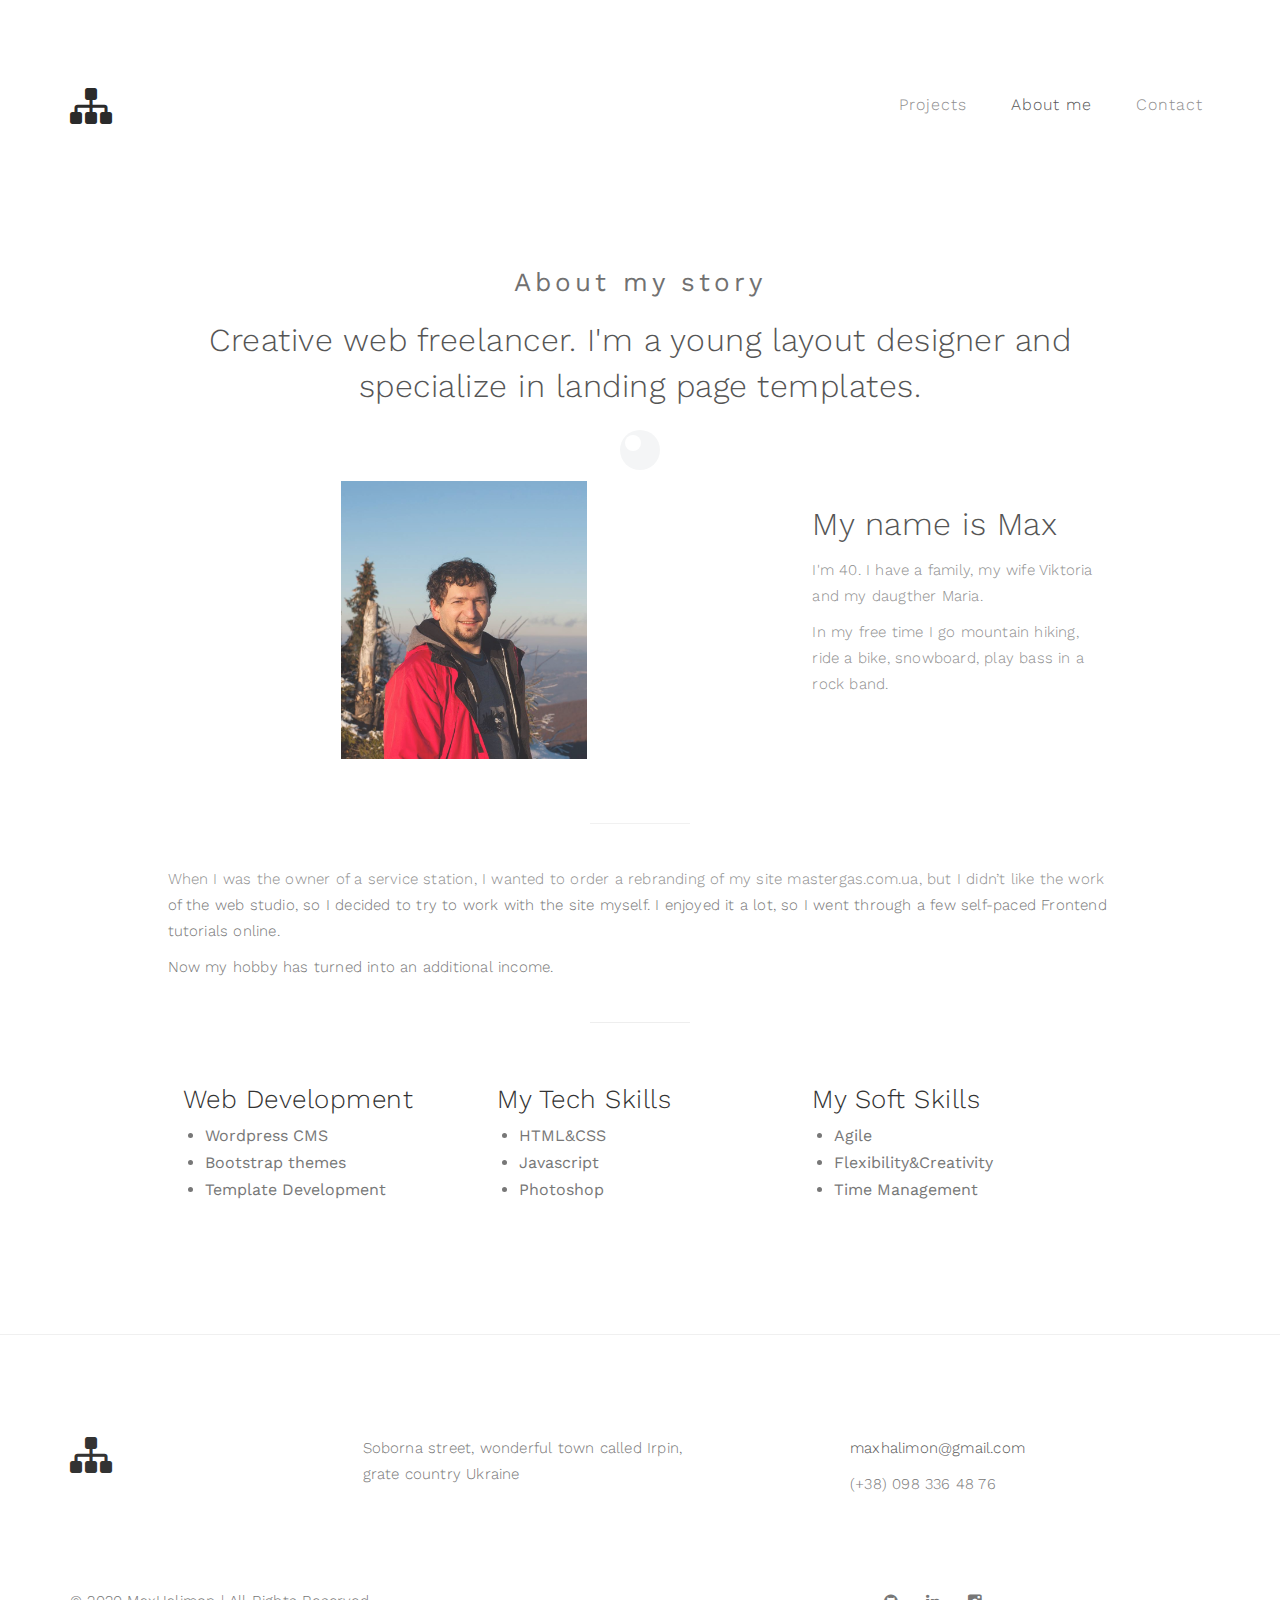
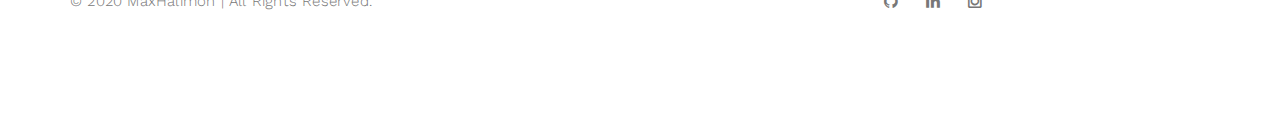
==== about.html @ 809ed5f3 "Add files via upload" ====
<!DOCTYPE html>
<html lang="en">
<head>

<meta charset="UTF-8">
<meta http-equiv="X-UA-Compatible" content="IE=Edge">
<meta name="description" content="">
<meta name="keywords" content="">
<meta name="author" content="">
<meta name="viewport" content="width=device-width, initial-scale=1, maximum-scale=1">

<title>MaxHalimon - Portfolio</title>

<link rel="shortcut icon" href="images/favicon.png" type="image/png">
<link rel="stylesheet" href="css/bootstrap.min.css">
<link rel="stylesheet" href="css/font-awesome.min.css">

<!-- Main css -->
<link rel="stylesheet" href="css/style.css">
<link href="https://fonts.googleapis.com/css?family=Work+Sans:300,400,700" rel="stylesheet">

</head>
<body>

<!-- PRE LOADER -->

<div class="preloader">
     <div class="sk-spinner sk-spinner-wordpress">
          <span class="sk-inner-circle"></span>
     </div>
</div>

<!-- Navigation section  -->

<div class="navbar navbar-default navbar-static-top" role="navigation">
     <div class="container">

          <div class="navbar-header">
               <button class="navbar-toggle" data-toggle="collapse" data-target=".navbar-collapse">
                    <span class="icon icon-bar"></span>
                    <span class="icon icon-bar"></span>
                    <span class="icon icon-bar"></span>
               </button>
               <a href="index.html" class="navbar-brand"><i class="fa fa-sitemap"></i></a>
          </div>
          <div class="collapse navbar-collapse">
               <ul class="nav navbar-nav navbar-right">
                    <li><a href="index.html">Projects</a></li>
                    <li class="active"><a href="about.html">About me</a></li>
                    <!--<li><a href="blog.html">Blog</a></li>-->
                    <li><a href="contact.html">Contact</a></li>
               </ul>
          </div>

  </div>
</div>


<!-- About Section -->

<section id="about">
     <div class="container">
          <div class="row">

               <div class="col-md-offset-1 col-md-10 col-sm-12">
                    <div class="section-title">
                         <h3>About my story</h3>
                         <h2>Creative web freelancer. I'm a young layout designer and specialize in landing page templates.</h2>
                    </div>

                    <div class="col-md-8 col-sm-12">
                         <img src="images/about-image.jpg" class="img-responsive" alt="About">
                    </div>

                    <div class="col-md-4 col-sm-12">
                         <h2>My name is Max</h2>
                         <p>I'm 40. I have a family, my wife Viktoria and my daugther Maria.</p>
                         <p>In my free time I go mountain hiking, ride a bike, snowboard, play bass in a rock band.</p>
                    </div>

                    <div class="clearfix"></div>

                     <hr>

                    <p>When I was the owner of a service station, I wanted to order a rebranding of my site mastergas.com.ua, but I didn’t like the work of the web studio, so I decided to try to work with the site myself. I enjoyed it a lot, so I went through a few self-paced Frontend tutorials online.</p>
                    <p>Now my hobby has turned into an additional income.</p>

                    <hr>

                    <div class="col-md-4 col-sm-6">
                         <h3>Web Development</h3>
                         <ul>
                             <!-- <li>Online Shopping Site</li> -->
                              <li>Wordpress CMS</li>
                              <li>Bootstrap themes</li>
                              <li>Template Development</li>
                         </ul>
                    </div>

                    <div class="col-md-4 col-sm-6">
                         <h3>My Tech Skills</h3>
                         <ul>
                              <li>HTML&CSS</li>
                              <li>Javascript</li>
                              <li>Photoshop</li>
                         </ul>
                    </div>

                    <div class="col-md-4 col-sm-6">
                         <h3>My Soft Skills</h3>
                         <ul>
                              <li>Agile</li>
                              <li>Flexibility&Creativity</li>
                              <li>Time Management</li>
                         </ul>
                    </div>
               </div>

          </div>
     </div>
</section>

<!-- Footer Section -->

<footer>
     <div class="container">
          <div class="row">

               <div class="col-md-3 col-sm-3">
                    <i class="fa fa-sitemap"></i>
               </div>

               <div class="col-md-4 col-sm-4">
                    <p>Soborna street, wonderful town called Irpin, grate country Ukraine</p>
               </div>

               <div class="col-md-offset-1 col-md-4 col-sm-offset-1 col-sm-3">
                    <p><a href="mailto:maxhalimon@gmail.com">maxhalimon@gmail.com</a></p>
                    <p>(+38) 098 336 48 76</p>
               </div>

               <div class="clearfix col-md-12 col-sm-12">
                    <hr>
               </div>

               <div class="col-md-6 col-sm-6">
                    <div class="footer-copyright">
                         <p>© 2020 MaxHalimon | All Rights Reserved.</p>
                    </div>
               </div>

               <div class="col-md-6 col-sm-6">
                    <ul class="social-icon">
                         <li><a href="https://github.com/MaxHalimon" class="fa fa-github" target="_blank"></a></li>
                         <li><a href="https://www.linkedin.com/in/max-halimon-56124614b/" class="fa fa-linkedin" target="_blank"></a></li>
                         <li><a href="https://www.instagram.com/maxhalimon/" class="fa fa-instagram" target="_blank"></a></li>
                    </ul>
               </div>
               
          </div>
     </div>
</footer>


<!-- SCRIPTS -->

<script src="js/jquery.js"></script>
<script src="js/bootstrap.min.js"></script>
<script src="js/custom.js"></script>

</body>
</html>
---- css/style.css ----
body {
		background: #ffffff;
    font-family: 'Work Sans', sans-serif;
    font-style: normal;
		font-weight: 300;
    overflow-x: hidden;
}


/*---------------------------------------
    Typorgraphy              
-----------------------------------------*/

h1,h2,h3,h4,h5,h6 {
  font-style: normal;
  font-weight: 300;
  letter-spacing: 0.5px;
}

h1 {
    font-size: 62px;
    padding-bottom: 14px;
    margin-bottom: 0px;
}

h2 {
  font-size: 32px;
  line-height: 46px;
}

h3 {
  font-size: 26px;
}

h4 {
  color: #666;
  font-size: 12px;
  font-weight: normal;
  letter-spacing: 2px;
}

p {
    color: #777;
    font-size: 15px;
    font-weight: 300;
    line-height: 26px;
    letter-spacing: 0.2px;
}

strong {
  font-weight: 400;
}

.btn-success:focus {
  background-color: #000;
  border-color: transparent;
}


/*---------------------------------------
    General               
-----------------------------------------*/

html{
  -webkit-font-smoothing: antialiased;
}

a {
  color: #4d638c;
  -webkit-transition: 0.5s;
  -o-transition: 0.5s;
  transition: 0.5s;
  text-decoration: none !important;
}
a:hover, a:active, a:focus {
  color: #4d638c;
  outline: none;
}

* {
  -webkit-box-sizing: border-box;
  -moz-box-sizing: border-box;
  box-sizing: border-box;
}

*:before,
*:after {
  -webkit-box-sizing: border-box;
  -moz-box-sizing: border-box;
  box-sizing: border-box;
}

#portfolio,
#about,
#blog,
#contact,
#single-project,
#blog-single-post {
  padding-top: 80px;
  padding-bottom: 120px;
}

.section-title {
  position: relative;
  padding-bottom: 62px;
  text-align: center;
}

.section-title h3 {
  color: #555;
  font-weight: 400;
  letter-spacing: 4px;
}


/*---------------------------------------
    Preloader section              
-----------------------------------------*/

.preloader {
  position: fixed;
  top: 0;
  left: 0;
  width: 100%;
  height: 100%;
  z-index: 99999;
  display: flex;
  flex-flow: row nowrap;
  justify-content: center;
  align-items: center;
  background: none repeat scroll 0 0 #ffffff;
}

.sk-spinner-wordpress.sk-spinner {
  background-color: #bdc3c7;
  width: 40px;
  height: 40px;
  border-radius: 40px;
  position: relative;
  -webkit-animation: sk-innerCircle 1s linear infinite;
  animation: sk-innerCircle 1s linear infinite; 
}

.sk-spinner-wordpress .sk-inner-circle {
  display: block;
  background-color: #ffffff;
  width: 16px;
  height: 16px;
  position: absolute;
  border-radius: 8px;
  top: 5px;
  left: 5px; 
}

@-webkit-keyframes sk-innerCircle {
  0% {
    -webkit-transform: rotate(0);
            transform: rotate(0); }

  100% {
    -webkit-transform: rotate(360deg);
            transform: rotate(360deg); } }

@keyframes sk-innerCircle {
  0% {
    -webkit-transform: rotate(0);
            transform: rotate(0); }

  100% {
    -webkit-transform: rotate(360deg);
            transform: rotate(360deg); } }



/*---------------------------------------
    Main Navigation             
-----------------------------------------*/

.navbar-default {
    background: #ffffff;
    padding: 18px 0;
    border: none;
    margin-top: 62px;
}

.navbar-default .navbar-collapse, .navbar-default .navbar-form {
  border-color: transparent;
}

.navbar-default .navbar-brand {
  padding-top: 6px;
}

.navbar-default .navbar-brand .fa {
  color: #000;
  font-size: 42px;
}

.navbar-default .navbar-nav li a {
    color: #777;
    font-size: 16px;
    letter-spacing: 1px;
    -webkit-transition: all 0.4s ease-in-out;
    transition: all 0.4s ease-in-out;
    padding-right: 22px;
    padding-left: 22px;
}

.navbar-default .navbar-nav > li a:hover {
    color: #333 !important;
}

.navbar-default .navbar-nav > li > a:hover,
.navbar-default .navbar-nav > li > a:focus {
    color: #777;
    background-color: transparent;
}

.navbar-default .navbar-nav li a:hover,
 .navbar-default .navbar-nav .active > a {
    color: #333;
  }

.navbar-default .navbar-nav > .active > a,
.navbar-default .navbar-nav > .active > a:hover,
.navbar-default .navbar-nav > .active > a:focus {
    color: #333;
    background-color: transparent;
}

.navbar-default .navbar-toggle {
     border: none;
     padding-top: 10px;
  }

.navbar-default .navbar-toggle .icon-bar {
    background: #bdc3c7;
    border-color: transparent;
  }

.navbar-default .navbar-toggle:hover,
.navbar-default .navbar-toggle:focus { 
  background-color: transparent;
}



/*---------------------------------------
    Home section              
-----------------------------------------*/

#home {
    background-size: cover;
    background-position: center center;
    display: -webkit-box;
    display: -webkit-flex;
     display: -ms-flexbox;
    display: flex;
    -webkit-box-align: center;
    -webkit-align-items: center;
    -ms-flex-align: center;
     align-items: center;
    position: relative;
    text-align: center;
    padding-top: 60px;
    padding-bottom: 40px;
}

#home hr {
  width: 82px;
  margin-top: 32px;
}



/*---------------------------------------
   About section              
-----------------------------------------*/

#about .text-center {
  padding-bottom: 42px;
}

#about .col-md-8 {
  padding-left: 0px;
}

#about .col-md-8 img {
  padding-right: 22px;
  padding-bottom: 22px;
  max-height: 300px;
  margin-left: auto;
  margin-right: auto;
}

#about hr {
  width: 100px;
  margin-top: 42px;
  margin-bottom: 42px;
}

#about ul {
  padding-left: 22px;
}

#about ul li {
  color: #777;
  font-size: 16px;
  font-weight: 400;
  padding-top: 2px;
  padding-bottom: 2px;
}



/*---------------------------------------
   Portfolio section              
-----------------------------------------*/

#portfolio small {
  color: #f0f0f0;
  font-size: 10px;
  letter-spacing: 1px;
  text-transform: uppercase;
}

#portfolio .portfolio-thumb {
  position: relative;
  padding: 0;
  margin-top: 32px;
}

#portfolio .portfolio-thumb .portfolio-overlay {
  position: absolute;
  background: #222;
  color: #ffffff;
  top: 0;
  left: 0;
  right: 0;
  bottom: 0;
  width: 100%;
  height: 100%;
  text-align: center;
  vertical-align: top;
  opacity: 0;
  transition: all 0.4s ease-in-out;
}

#portfolio .portfolio-item {
    position: absolute;
    top:50%;
    left: 50%;
    -webkit-transform:translate(-50%,-50%);
      -ms-transform:translate(-50%,-50%);
          transform:translate(-50%,-50%);
}

#portfolio .portfolio-thumb:hover .portfolio-overlay {
  opacity: 0.9;
}

#portfolio .text-center {
  padding-top: 62px;
}



/*---------------------------------------
   Single Project section              
-----------------------------------------*/

#single-project {
  text-align: center;
}

#single-project .col-md-12,
#single-project .col-md-6,
#single-project .col-md-4 {
  padding-left: 0px;
  padding-bottom: 22px;
}

#single-project .col-md-12 {
  padding-top: 42px;
}

#single-project .text-center strong {
  display: block;
  padding-top: 12px;
}

#single-project a {
  color: #555;
  font-weight: bold;
  letter-spacing: 1px;
  padding-left: 14px;
}



/*---------------------------------------
   Contact section              
-----------------------------------------*/

#contact .col-md-6,
#contact .col-md-12 {
  padding-left: 0px;
}

#contact .form-control {
  border: 1px solid #f0f0f0;
  box-shadow: none;
  margin-top: 10px;
  margin-bottom: 10px;
  transition: all 0.4s ease-in-out;
}

#contact .form-control:hover {
  border-color: #777;
}

#contact input,
#contact select {
  height: 50px;
}

#contact input[type="submit"] {
  background: #222;
  border-radius: 100px;
  border: none;
  color: #ffffff;
  font-weight: 400;
  transition: all 0.4s ease-in-out;
}

#contact input[type="submit"]:hover {
  background: #000;
}



/*---------------------------------------
   Blog section              
-----------------------------------------*/

.blog-post-thumb {
  border-bottom: 1px solid #f0f0f0;
  padding-top: 32px;
  padding-bottom: 62px;
  margin-bottom: 32px;
}

.blog-post-thumb:last-child {
  border-bottom: 0px;
  padding-bottom: 32px;
  margin-bottom: 0px;
}

.blog-post-image {
  padding-bottom: 18px;
  width: 100%;
}

.blog-post-title a {
  color: #555;
}

.blog-post-title a:hover {
  color: #000;
}

.blog-post-format {
  padding-bottom: 22px;
}

.blog-post-format span {
  letter-spacing: 0.5px;
  padding-right: 12px;
}

.blog-post-format span a {
  color: #333;
}

.blog-post-format span img {
  display: inline-block;
  width: 42px;
  margin-right: 4px;
}

.blog-post-des blockquote {
  margin: 22px;
}

.blog-post-des .btn {
  border-radius: 100px;
  color: #777;
  font-weight: 400;
  letter-spacing: 1px;
  padding: 14px 28px;
  margin-top: 26px;
  transition: all 0.4s ease-in-out;
}

.blog-post-des .btn:hover {
  background: #000;
  border-color: transparent;
  color: #ffffff;
}

.blog-author {
  border-top: 1px solid #f0f0f0;
  border-bottom: 1px solid #f0f0f0;
  padding-top: 32px;
  padding-bottom: 32px;
  margin-top: 42px;
  margin-bottom: 42px;
}

.blog-author .media img {
  display: inline-block;
  width: 90px;
  margin-right: 12px;
}

.blog-author .media a,
.blog-comment .media h3 {
  color: #444;
  font-size: 18px;
  letter-spacing: 1px;
}

.blog-comment {
  border-bottom: 1px solid #f0f0f0;
  padding-bottom: 32px;
  margin-bottom: 42px;
}

.blog-comment .media:nth-child(3) {
  padding-top: 18px;
}

.blog-comment .media img {
  width: 80px;
  margin-right: 12px;
}

.blog-comment .media h3 {
  display: inline-block;
  padding-right: 14px;
}

.blog-comment h3,
.blog-comment-form h3 {
  padding-bottom: 18px;
}

.blog-comment-form .col-md-4 {
  padding-left: 0px;
}

.blog-comment-form .form-control {
  box-shadow: none;
  border: 1px solid #f0f0f0;
  margin-top: 10px;
  margin-bottom: 10px;
  transition: all 0.4s ease-in-out;
}

.blog-comment-form .form-control:hover {
  border-color: #777;
}

.blog-comment-form input {
  height: 45px;
}

.blog-comment-form input[type="submit"] {
  background: #222;
  border-radius: 100px;
  border: none;
  color: #ffffff;
  font-weight: 400;
  transition: all 0.4s ease-in-out;
}

.blog-comment-form input[type="submit"]:hover {
  background: #000;
  border-color: transparent;
}



/*---------------------------------------
   Blog Single Post section              
-----------------------------------------*/

#blog-single-post .blog-post-des h3 {
  padding-top: 16px;
}



/*---------------------------------------
   Footer section              
-----------------------------------------*/

footer {
    border-top: 1px solid #f0f0f0;
    padding: 100px 0px;
    position: relative;
}

footer .col-md-3 .fa {
  font-size: 42px;
}

footer a {
  color: #555;
}

footer hr {
  border-color: #ffffff;
  margin-top: 42px;
  margin-bottom: 22px;
}

footer .footer-copyright {
  padding-top: 16px;
}


/*---------------------------------------
   Social icon             
-----------------------------------------*/

.social-icon {
    position: relative;
    padding: 0;
    margin: 0;
    text-align: center;
}

.social-icon li {
    display: inline-block;
    list-style: none;
}

.social-icon li a {
    color: #777;
    cursor: pointer;
    font-size: 16px;
    text-decoration: none;
    transition: all 0.4s ease-in-out;
    text-align: center;
    vertical-align: middle;
    position: relative;
    margin: 22px 12px 10px 12px;
}

.social-icon li a:hover {
    color: #000;
    transform: scale(1.1);
}



/*---------------------------------------
   Mobile Responsive         
-----------------------------------------*/


@media (max-width: 767px) {

  h1 {
    font-size: 38px;
  }

  h2 {
    font-size: 32px;
    line-height: 48px;
  }

  h3 {
    font-size: 22px;
  }

  .section-title h2 {
    font-size: 22px;
    line-height: 35px;
  }

  .navbar-default {
    margin-top: 0px;
    text-align: center;
  }

  #about .col-md-8 img {
    padding-right: 0px;
  }

  #blog-single-post .blog-post-title h2 {
    font-size: 29px;
    line-height: 40px;
  }

  footer {
    text-align: center;
  }

  footer .col-md-4 {
    padding-top: 42px;
  }

}
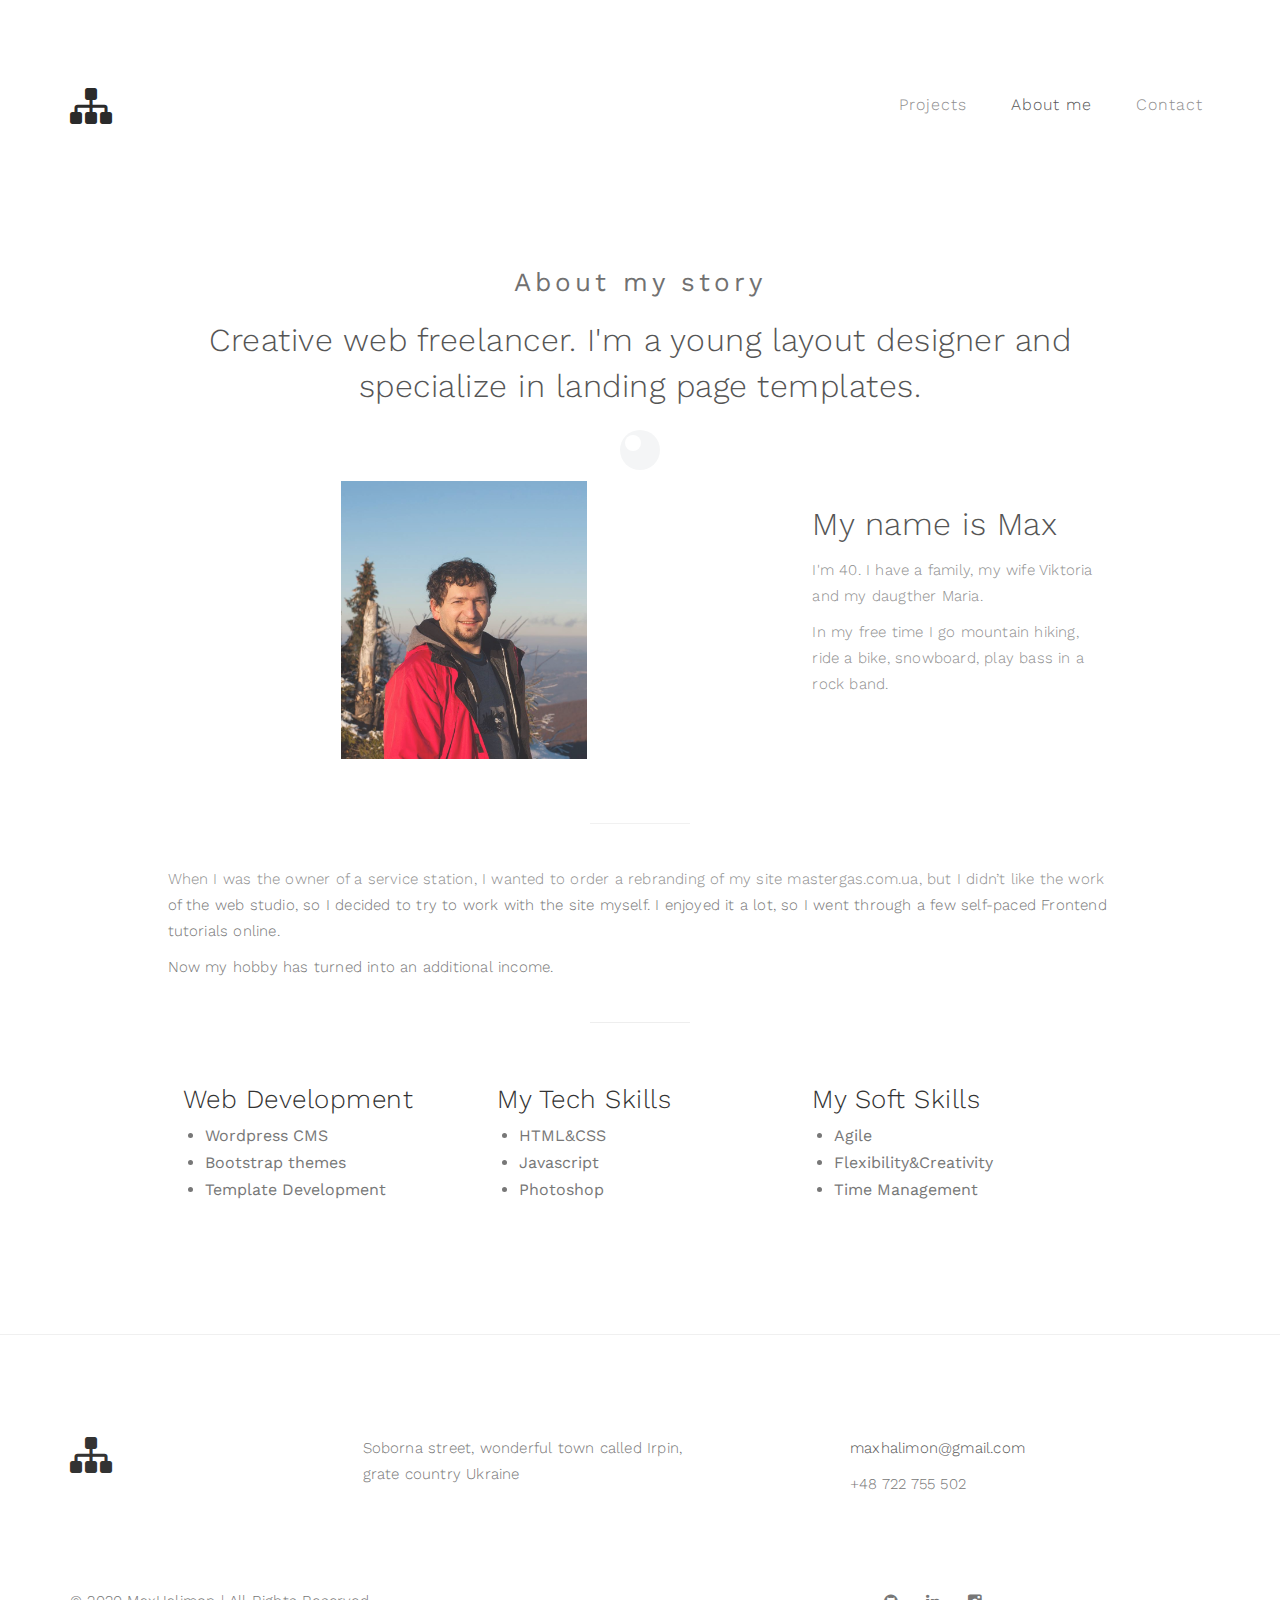
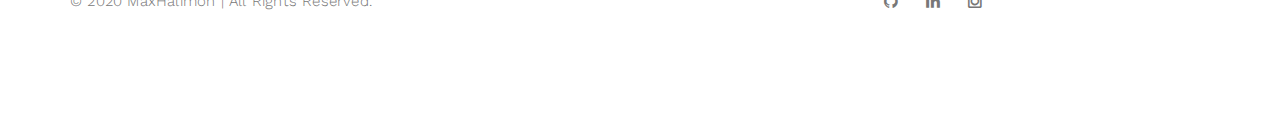
==== commit 57285cc2: "Update about.html" ====
--- a/about.html
+++ b/about.html
@@ -136,7 +136,7 @@
 
                <div class="col-md-offset-1 col-md-4 col-sm-offset-1 col-sm-3">
                     <p><a href="mailto:maxhalimon@gmail.com">maxhalimon@gmail.com</a></p>
-                    <p>(+38) 098 336 48 76</p>
+                    <p>+48 722 755 502</p>
                </div>
 
                <div class="clearfix col-md-12 col-sm-12">
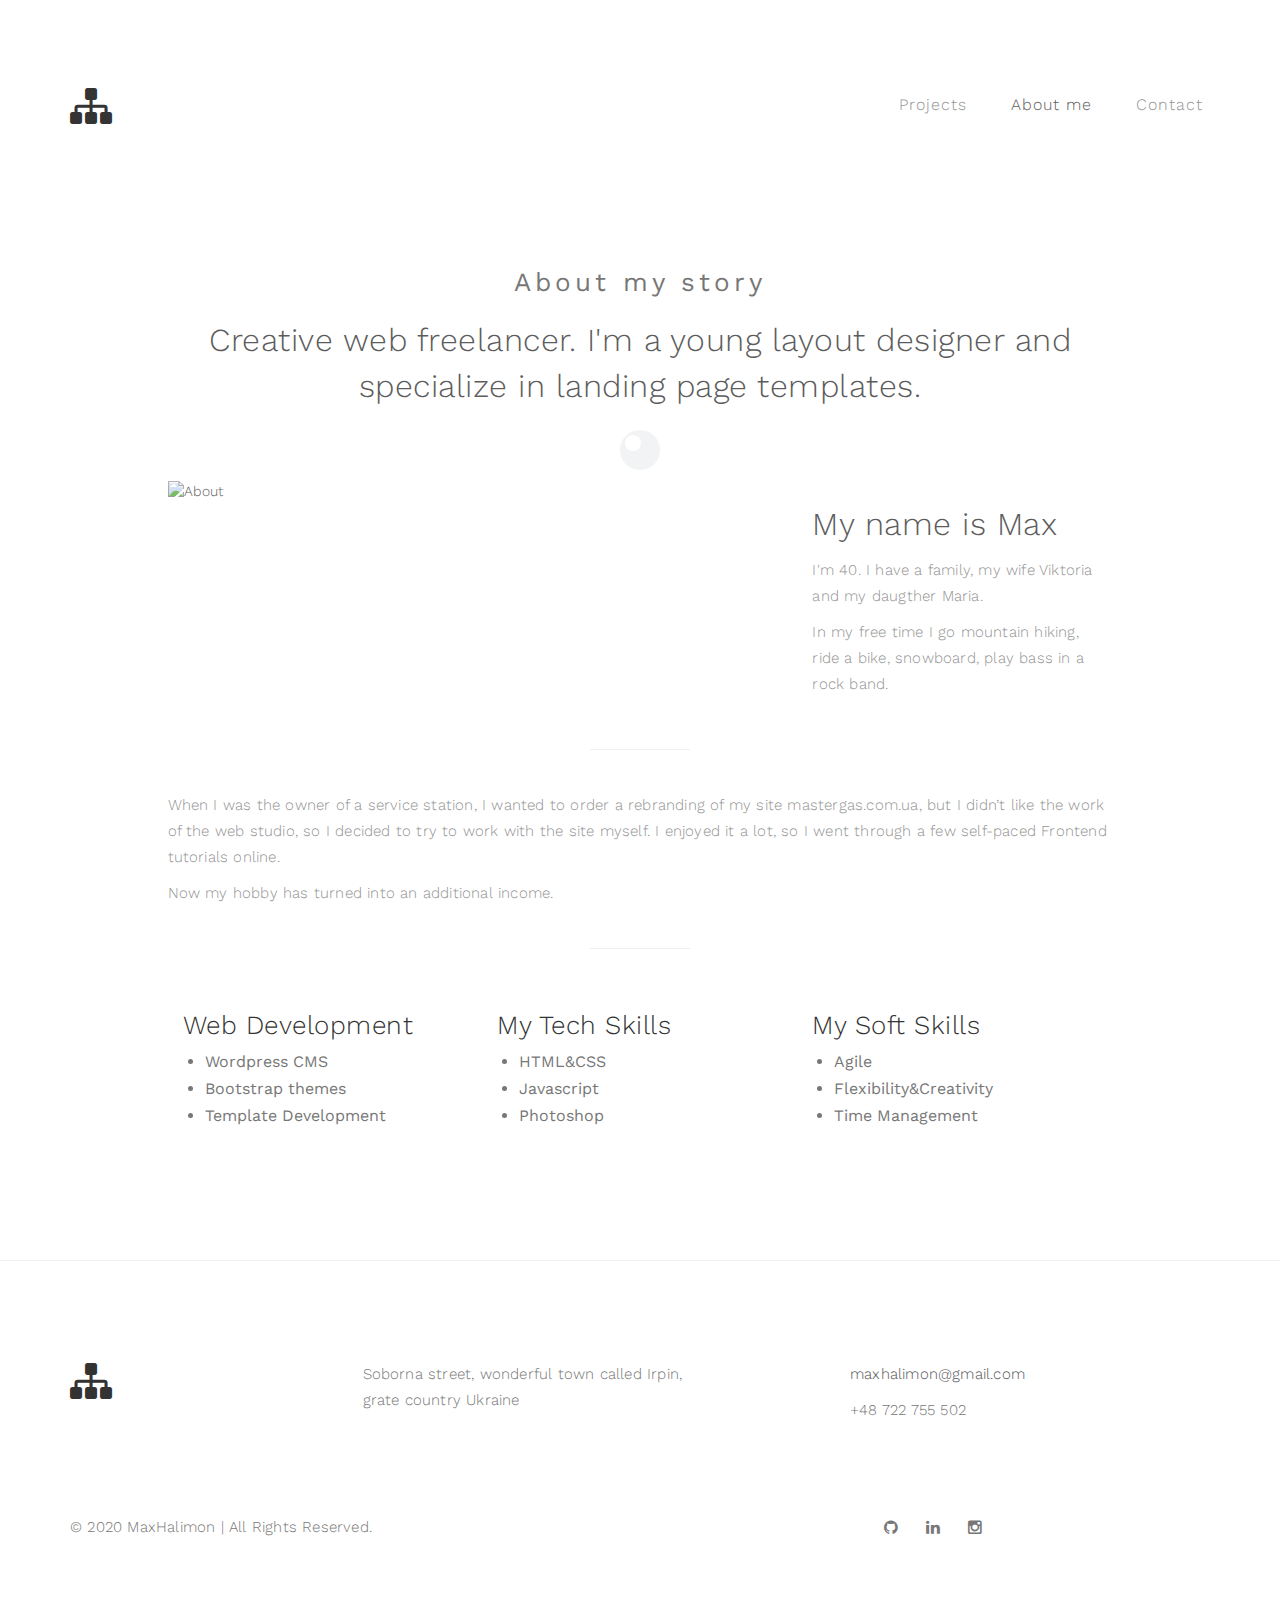
==== commit 0c75c88f: "Update about.html" ====
--- a/about.html
+++ b/about.html
@@ -69,7 +69,7 @@
                     </div>
 
                     <div class="col-md-8 col-sm-12">
-                         <img src="images/about-image.jpg" class="img-responsive" alt="About">
+                         <img src="images/my-face.png" class="img-responsive" alt="About">
                     </div>
 
                     <div class="col-md-4 col-sm-12">
